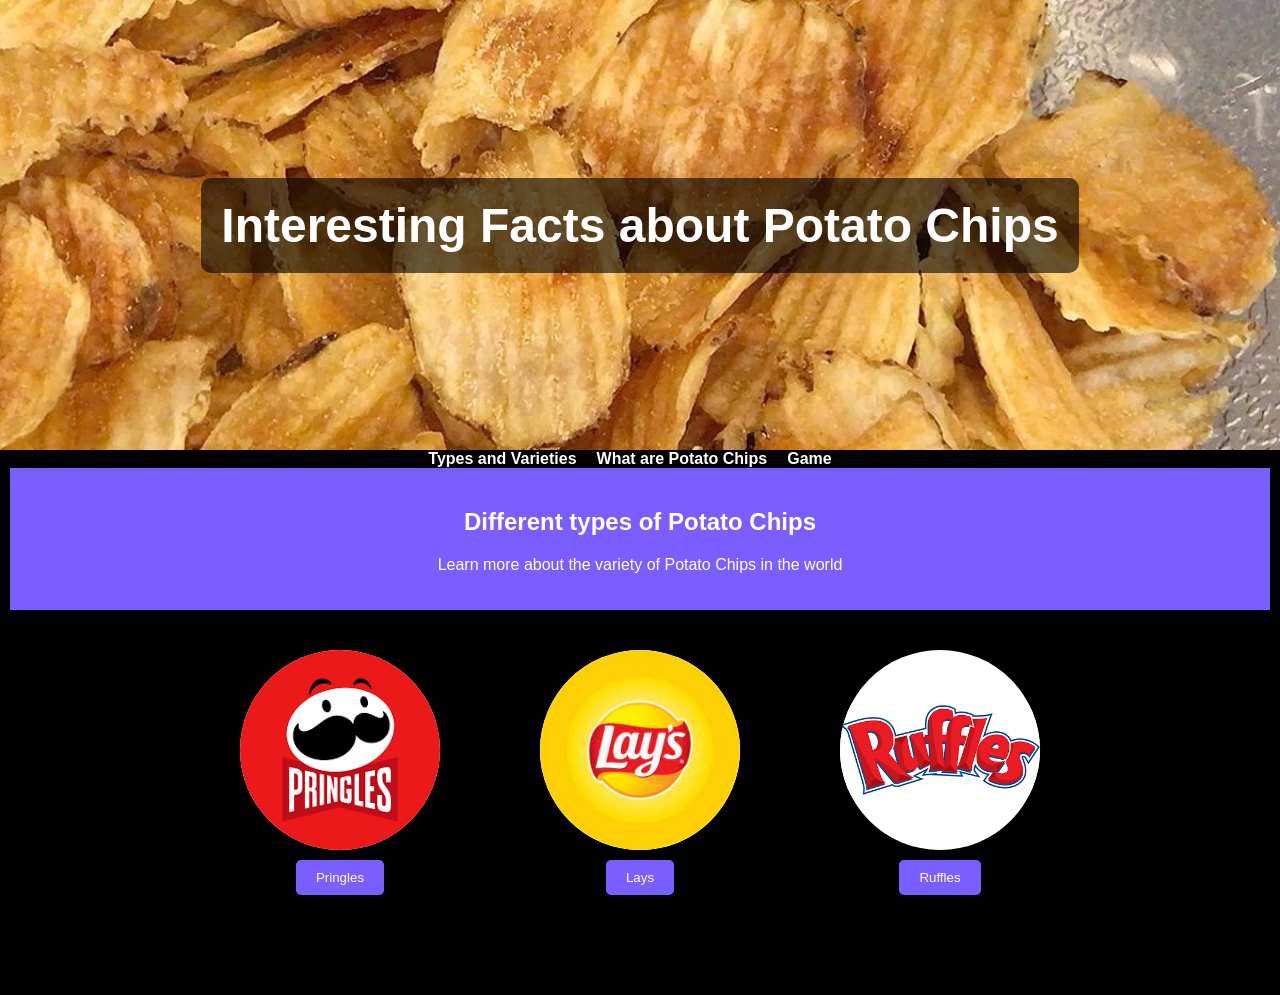
==== webdeva2/index.html @ 2aeee4ae "folder" ====
<!DOCTYPE html>
<html lang="en">

<head>
    <meta charset="UTF-8">
    <meta name="viewport" content="width=device-width, initial-scale=1.0">
    <title>Potato Chips Website</title>
    <link rel="stylesheet" href="style.css">
    <script src="script.js" defer></script>
</head>

<body>
    <header>
        <div class="header-content">
            <h1>Interesting Facts about Potato Chips</h1>
        </div>
    </header>
    <nav>
        <ul>
            <li><a href="#" id="types-link">Types and Varieties</a></li>
            <li><a href="#" id="what-link">What are Potato Chips</a></li>
            <li><a href="#" id="game-link">Game</a></li>
        </ul>
    </nav>
    <div id="main-container">
        <main id="types" class="main-section">
            <section class="intro">
                <h2>Different types of Potato Chips</h2>
                <p>Learn more about the variety of Potato Chips in the world</p>
            </section>
            <section class="image-circles">
                <div class="circle-container" id="pringles-container">
                    <div class="circle-content">
                        <img src="img/pringle.jpg" alt="Pringles" class="circle-image">
                    </div>
                    <button id="pringles-button">Pringles</button>
                </div>
                <div class="circle-container" id="lays-container">
                    <div class="circle-content">
                        <img src="img/lays.jpg" alt="Lays" class="circle-image">
                    </div>
                    <button id="lays-button">Lays</button>
                </div>
                <div class="circle-container" id="ruffles-container">
                    <div class="circle-content">
                        <img src="img/ruffles.jpg" alt="Ruffles" class="circle-image">
                    </div>
                    <button id="ruffles-button">Ruffles</button>
                </div>
            </section>
        </main>
        <main id="what" class="main-section">
            <section class="intro">
                <h2>What are Potato Chips?</h2>
                <p>Potato chips are thin slices of potato that have been deep fried or baked until crunchy. They are
                    commonly served as a snack, side dish, or appetizer.</p>
            </section>

            <section class="flip-container" id="flip-container-1">
                <div class="flipper">
                    <div class="front">
                        <h2>Nutrition Facts</h2>
                    </div>
                    <div class="back">
                        <p>Most traditional snack chips provide between 150 and 200 calories per serving. A single
                            serving of regular potato chips provides 160 calories, 10 grams of fat, 15 grams of
                            carbohydrate, and 2 grams of protein.</p>
                    </div>
                </div>
            </section>

            <section class="flip-container" id="flip-container-2">
                <div class="flipper">
                    <div class="front">
                        <h2>History</h2>
                    </div>
                    <div class="back">
                        <p>The earliest known recipe for something similar to today's potato chips is in William
                            Kitchiner's book The Cook's Oracle published in 1817, which was a bestseller in the United
                            Kingdom and the United States.</p>
                    </div>
                </div>
            </section>
            <section id="calculator-section">
                <h2>Calculate Nutrition</h2>
                <form id="nutrition-form" action="#" onsubmit="return false">
                    <label for="chip-type">Choose a type of chip:</label>
                    <select id="chip-type" name="chip-type">
                        <option value="pringles">Pringles</option>
                        <option value="lays">Lays</option>
                        <option value="ruffles">Ruffles</option>
                    </select>
                    <label for="chip-amount">Enter amount in grams:</label>
                    <input name="chip-amount" id="chip-amount" value="0" type="number" min="0" step="1">
                    <button type="submit">Calculate</button>
                </form>
                <div id="nutrition-result"></div>
            </section>
        </main>
        <main id="history" class="main-section">
            <section class="intro">
                <h2>Game Section</h2>
            </section>
            <section class="content-section">
                <h2>Details</h2>
                <p>The evolution and popularity of potato chips over time are remarkable.</p>
            </section>
            <section id="gameSection">
                <h2>Pringles Stacker Game</h2>
                <div id="gameContainer">
                    <canvas id="gameCanvas"></canvas>
                    <div id="score">Score: 0</div>
                </div>
            </section>
        </main>
        <div id="content-container" style="display:none;">
            <div class="content-image">
                <img id="content-image" src="" alt="Pringles Image">
            </div>
            <div id="pringles" class="content-section">
                <h2>Pringles</h2>
                <p>Pringles is an American brand of stackable potato-based chips invented by Procter & Gamble (P&G) in
                    1968 and marketed as "Pringle's Newfangled Potato Chips". It is technically considered an extruded
                    snack because of the manufacturing process. The brand was sold in 2012 to Kellogg's.</p>
                <p>As of 2011, Pringles were sold in more than 140 countries. In 2012, Pringles were the fourth most
                    popular snack brand after Lay's, Doritos, and Cheetos (all manufactured by Frito-Lay), with 2.2%
                    market share globally.</p>
                <div class="video-container">
                    <iframe src="https://www.youtube.com/embed/UE9mnBDke1U" frameborder="0"
                        allow="accelerometer; autoplay; clipboard-write; encrypted-media; gyroscope; picture-in-picture"
                        allowfullscreen></iframe>
                </div>
                <p>For more information, visit the <a href="https://www.pringles.com/en-us/home.html"
                        target="_blank">official Pringles website</a>.</p>
            </div>
            <div id="lays" class="content-section">
                <h2>Lays</h2>
                <p>Lays is one of the oldest potato chip brands, known for their classic, crispy taste and a variety of
                    flavors.</p>
                <p>Every bag of Lay's Potato Chips in the US is made from their very own chip-perfecting potatoes grown
                    on over 100 farms across the US and a handful in Canada.</p>
                <p>Lays uses real potatoes, high-quality oils, and a touch of salt to create their deliciously crunchy
                    chips. They are committed to using the best ingredients to ensure a satisfying snacking experience.
                </p>
                <div class="video-container">
                    <iframe src="https://www.youtube.com/embed/qWTFkgnTYkE" frameborder="0"
                        allow="accelerometer; autoplay; clipboard-write; encrypted-media; gyroscope; picture-in-picture"
                        allowfullscreen></iframe>
                </div>
                <p>For more information, visit the <a href="https://www.lays.com" target="_blank">official Lays
                        website</a>.</p>
            </div>
            <div id="ruffles" class="content-section">
                <h2>Ruffles</h2>
                <p>Ruffles is a brand of ridged potato chips known for their thick texture and strong flavor.</p>
                <p>It is an American brand of crinkle-cut potato chips. The Frito Company acquired the rights to Ruffles
                    brand potato chips in 1958 from its creator, Bernhardt Stahmer, who had adopted the trademark on May
                    11th, 1948.</p>
                <p>Ruffles are produced in a variety of flavors and presentations in addition to traditional potato chip
                    flavors, although some of these variants are produced exclusively for regional markets. Existing
                    varieties include: sour cream & onion, cheddar & sour cream, cheese, barbecue, salt & vinegar, cream
                    cheese, and hot wings.</p>
                <div class="video-container">
                    <iframe src="https://youtube.com/embed/0iFi6UPbIdY" frameborder="0"
                        allow="accelerometer; autoplay; clipboard-write; encrypted-media; gyroscope; picture-in-picture"
                        allowfullscreen></iframe>
                </div>
                <p>For more information, visit the <a href="https://www.ruffles.com" target="_blank">official Ruffles
                        website</a>.</p>
            </div>
        </div>
    </div>
    <button id="back-button" style="display:none;">Back</button>
</body>

</html>
---- webdeva2/style.css ----
body {
    margin: 0;
    font-family: Arial, sans-serif;
    background-color: #000000; /* Set the entire page background to black */
    color: white; /* Ensure the text color is readable on a black background */
    overflow-x: hidden; /* Prevent horizontal overflow */
}

/* Game container styling */
#gameContainer {
    position: relative;
    width: 90%;
    max-width: 400px;
    height: 90vh;
    max-height: 600px;
    border: 2px solid #000;
    background-color: #3b3838;
    display: flex;
    flex-direction: column;
    align-items: center;
    justify-content: center;
    margin: 0 auto;
}

#gameCanvas {
    width: 100%;
    height: calc(100% - 50px);
    background-color: #3b3838;
}

#score {
    font-size: 24px;
    color: #fff;
    margin: 10px 0;
    text-align: center;
}

header {
    text-align: center;
    background-image: url('img/Background.jpg'); /* High-resolution image */
    background-size: cover;
    background-position: center;
    height: 50vh; /* Adjusted viewport height */
    display: flex;
    justify-content: center;
    align-items: center;
    color: white;
    position: relative;
}

.header-content {
    padding: 20px;
    background-color: rgba(0, 0, 0, 0.6); /* Semi-transparent background */
    border-radius: 10px;
}

header h1 {
    margin: 0;
    font-size: 3em;
}

nav ul {
    list-style: none;
    padding: 0;
    display: flex;
    justify-content: center;
    background-color: black;
    margin: 0;
    flex-wrap: wrap; /* Ensure items wrap on smaller screens */
}

nav ul li {
    display: inline;
    margin-right: 20px;
}

nav ul li a {
    text-decoration: none;
    color: white;
    font-weight: bold;
}

#main-container {
    padding-bottom: 20px; /* Add padding at the bottom to ensure the full content box is visible */
}

.main-section {
    display: none; /* Hide all main sections by default */
    padding: 0 10px; /* Add padding to prevent overflow */
    box-sizing: border-box; /* Include padding and border in the element's total width and height */
}

.intro {
    background-color: #7b5eff; /* Updated color */
    color: white;
    padding: 20px;
    text-align: center;
}

.image-circles {
    display: flex;
    justify-content: center; /* Center the content horizontally */
    padding: 40px 0;
    flex-wrap: wrap; /* Allow items to wrap on smaller screens */
    width: 100%; /* Ensure it takes full width of the parent container */
    max-width: 1200px; /* Ensure it doesn't exceed 1200px */
    margin: 0 auto; /* Center the container */
}

.circle-container {
    display: flex;
    flex-direction: column;
    align-items: center;
    width: 300px; /* Set a fixed width for consistent layout */
    margin-bottom: 20px; /* Add space at the bottom for wrap layout */
}

.circle-content {
    width: 200px;
    height: 200px;
    background-color: white;
    border-radius: 50%;
    display: flex;
    justify-content: center;
    align-items: center;
    box-shadow: 0 0 10px rgba(0, 0, 0, 0.1);
    overflow: hidden;
    margin-bottom: 10px; /* Add space between circle and button */
    opacity: 1;
    transition: opacity 0.5s ease-in-out;
}

.circle-content.show {
    opacity: 1;
}

.circle-content.hide {
    opacity: 0;
}

.circle-content img {
    width: 100%;
    height: auto;
}

.circle-container button {
    padding: 10px 20px;
    border: none;
    background-color: #7b5eff; /* Updated color */
    color: white;
    border-radius: 5px;
    cursor: pointer;
    margin-bottom: 20px; /* Add margin to the bottom of the button */
}

.circle-container button:hover {
    background-color: #5645bf;
}

#content-container {
    display: none;
    text-align: center;
}

#content-image {
    max-width: 200px;
    margin: 0 auto 20px;
    border-radius: 50%;
    opacity: 0;
    transition: opacity 0.5s ease-in-out;
}

#content-image.show {
    opacity: 1;
}

#content-image.hide {
    opacity: 0;
}

.content-section, .new-content-section {
    margin-top: 20px; /* Add margin to separate content from button */
    margin-bottom: 20px; 
    padding: 20px; /* Adjust padding */
    background-color: rgb(0, 0, 0); /* Black background for content sections */
    color: rgb(255, 255, 255); /* Ensure the text color is readable on a black background */
    border-radius: 10px;
    box-shadow: 0 0 10px rgba(0, 0, 0, 0.1);
    display: none; /* Hide all sections by default */
    width: 100%; /* Make it flexible */
    max-width: 1200px; /* Set a maximum width */
    opacity: 0; /* Initial opacity for transition */
    transition: opacity 0.5s ease-in-out; /* Transition effect */
    margin: 0 auto; /* Center the content */
    text-align: center; /* Align text to the center */
    box-sizing: border-box; /* Ensure padding and border are included in the width */
    border: 3px solid white; /* Add a white border */
}

.content-section.show, .new-content-section.show {
    display: block;
    opacity: 1;
}

.content-section.hide, .new-content-section.hide {
    opacity: 0;
}

#back-button {
    position: fixed;
    bottom: 20px;
    left: 20px;
    padding: 10px 20px;
    background-color: #7b5eff;
    color: white;
    border: none;
    border-radius: 5px;
    cursor: pointer;
    display: none; /* Initially hidden */
}

#back-button:hover {
    background-color: #5645bf;
}

/*Video Related*/

.video-container {
    position: relative;
    padding-bottom: 56.25%; /* 16:9 aspect ratio */
    height: 0;
    overflow: hidden;
    max-width: 80%; /* Adjust the max-width to make the video slightly smaller */
    margin: 0 auto; /* Center the video */
    background: #000;
    border-radius: 10px;
    box-shadow: 0 0 10px rgba(0, 0, 0, 0.1); /* Optional: Add a box shadow for better visual effect */
}

.video-container iframe {
    position: absolute;
    top: 0;
    left: 0;
    width: 100%;
    height: 100%;
    border: 0;
}

.flip-container {
    perspective: 1000px;
    width: 100%;
    max-width: 1200px;
    margin: 20px auto; /* Add margin between flip containers */
    display: flex;
    justify-content: center;
    align-items: center;
}

.flipper {
    position: relative;
    width: 100%;
    max-width: 600px;
    height: 200px;
    text-align: center;
    transition: transform 0.6s;
    transform-style: preserve-3d;
    box-shadow: 0 4px 8px rgba(0, 0, 0, 0.1);
    cursor: pointer;
}

.flipper .front, .flipper .back {
    position: absolute;
    width: 100%;
    height: 100%;
    backface-visibility: hidden;
    border-radius: 10px;
    border: 3px solid white;
    box-sizing: border-box;
}

.flipper .front {
    background-color: rgb(0, 0, 0);
    color: rgb(255, 255, 255);
    padding: 20px;
}

.flipper .back {
    background-color: rgb(0, 0, 0);
    color: rgb(255, 255, 255);
    padding: 20px;
    transform: rotateY(180deg);
}

.flip-container.flip .flipper {
    transform: rotateY(180deg);
}

@keyframes slideInFromLeft {
    from {
        transform: translateX(-100%);
        opacity: 0;
    }
    to {
        transform: translateX(0);
        opacity: 1;
    }
}

.slide-in-left {
    animation: slideInFromLeft 1s ease-out;
}


#calculator-section {
    display: block;
    text-align: center;
    padding: 20px;
    background-color: rgb(0, 0, 0);
    color: white;
    border-radius: 10px;
    box-shadow: 0 0 10px rgba(0, 0, 0, 0.1);
    margin-top: 20px;
    max-width: 600px;
    margin-left: auto;
    margin-right: auto;
}

#nutrition-form {
    display: flex;
    flex-direction: column;
    align-items: center;
}

#nutrition-form label, #nutrition-form input, #nutrition-form select, #nutrition-form button {
    margin: 10px 0;
    width: 100%;
    max-width: 400px;
}

#nutrition-result {
    margin-top: 20px;
    padding: 10px;
    background-color: rgba(0, 0, 0, 0.7);
    border-radius: 10px;
}


/* Responsive design for Tablet and Mobile */
@media (max-width: 800px) {
    nav ul {
        flex-direction: column;
        align-items: center;
    }

    nav ul li {
        margin-bottom: 10px;
        margin-right: 0; /* Remove right margin */
    }

    header {
        height: 40vh; /* Adjust header height for smaller screens */
    }

    .header-content {
        padding: 10px;
    }

    header h1 {
        font-size: 2em;
    }

    .image-circles {
        flex-direction: column;
    }

    .circle-container {
        width: 80%; /* Adjust width for smaller screens */
    }

    .content-section, .new-content-section {
        width: 90%; /* Adjust width for smaller screens */
        max-width: none; /* Remove max width */
        margin-left: auto; /* Remove left margin adjustment for mobile */
    }

    .main-section {
        padding: 0 5px; /* Add padding to prevent overflow */
    }
}

#calculator-section {
    display: block !important; /* Ensure the calculator section is always displayed */
}

#calculator-section {
    display: block;
    text-align: center;
    padding: 20px;
    background-color: rgb(0, 0, 0);
    color: white;
    border-radius: 10px;
    box-shadow: 0 0 10px rgba(0, 0, 0, 0.1);
    margin-top: 20px;
    max-width: 600px;
    margin-left: auto;
    margin-right: auto;
}

#nutrition-form {
    display: flex;
    flex-direction: column;
    align-items: center;
}

#nutrition-form label, #nutrition-form input, #nutrition-form select, #nutrition-form button {
    margin: 10px 0;
    width: 100%;
    max-width: 400px;
}

#nutrition-result {
    margin-top: 20px;
    padding: 10px;
    background-color: rgba(0, 0, 0, 0.7);
    border-radius: 10px;
}
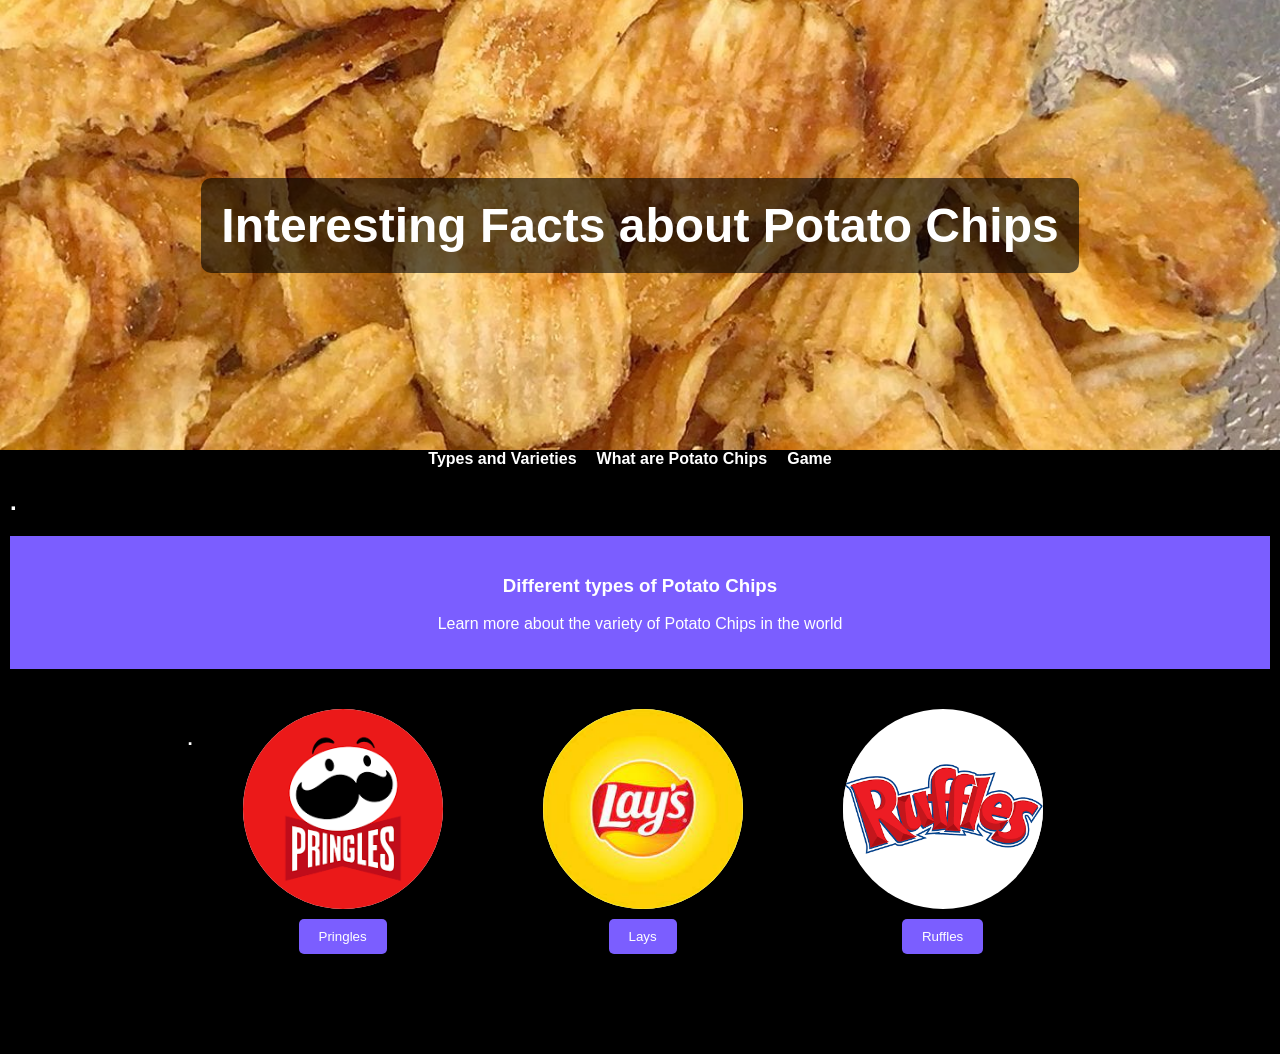
==== commit 474e98dd: "awd" ====
--- a/webdeva2/index.html
+++ b/webdeva2/index.html
@@ -19,16 +19,18 @@
         <ul>
             <li><a href="#" id="types-link">Types and Varieties</a></li>
             <li><a href="#" id="what-link">What are Potato Chips</a></li>
-            <li><a href="#" id="game-link">Game</a></li>
+            <li><a href="#" id="history-link">Game</a></li>
         </ul>
     </nav>
     <div id="main-container">
-        <main id="types" class="main-section">
+        <section id="types" class="main-section">
+            <h2>.</h2>
             <section class="intro">
-                <h2>Different types of Potato Chips</h2>
+                <h3>Different types of Potato Chips</h3>
                 <p>Learn more about the variety of Potato Chips in the world</p>
             </section>
             <section class="image-circles">
+                <h3>.</h3>
                 <div class="circle-container" id="pringles-container">
                     <div class="circle-content">
                         <img src="img/pringle.jpg" alt="Pringles" class="circle-image">
@@ -48,23 +50,21 @@
                     <button id="ruffles-button">Ruffles</button>
                 </div>
             </section>
-        </main>
-        <main id="what" class="main-section">
+        </section>
+        <section id="what" class="main-section">
+            <h2>What are Potato Chips?</h2>
             <section class="intro">
-                <h2>What are Potato Chips?</h2>
-                <p>Potato chips are thin slices of potato that have been deep fried or baked until crunchy. They are
-                    commonly served as a snack, side dish, or appetizer.</p>
+                <h3>Definition</h3>
+                <p>Potato chips are thin slices of potato that have been deep fried or baked until crunchy. They are commonly served as a snack, side dish, or appetizer.</p>
             </section>
 
             <section class="flip-container" id="flip-container-1">
                 <div class="flipper">
                     <div class="front">
-                        <h2>Nutrition Facts</h2>
+                        <h3>Nutrition Facts</h3>
                     </div>
                     <div class="back">
-                        <p>Most traditional snack chips provide between 150 and 200 calories per serving. A single
-                            serving of regular potato chips provides 160 calories, 10 grams of fat, 15 grams of
-                            carbohydrate, and 2 grams of protein.</p>
+                        <p>Most traditional snack chips provide between 150 and 200 calories per serving. A single serving of regular potato chips provides 160 calories, 10 grams of fat, 15 grams of carbohydrate, and 2 grams of protein.</p>
                     </div>
                 </div>
             </section>
@@ -72,17 +72,15 @@
             <section class="flip-container" id="flip-container-2">
                 <div class="flipper">
                     <div class="front">
-                        <h2>History</h2>
+                        <h3>History</h3>
                     </div>
                     <div class="back">
-                        <p>The earliest known recipe for something similar to today's potato chips is in William
-                            Kitchiner's book The Cook's Oracle published in 1817, which was a bestseller in the United
-                            Kingdom and the United States.</p>
+                        <p>The earliest known recipe for something similar to today's potato chips is in William Kitchiner's book The Cook's Oracle published in 1817, which was a bestseller in the United Kingdom and the United States.</p>
                     </div>
                 </div>
             </section>
             <section id="calculator-section">
-                <h2>Calculate Nutrition</h2>
+                <h3>Calculate Nutrition</h3>
                 <form id="nutrition-form" action="#" onsubmit="return false">
                     <label for="chip-type">Choose a type of chip:</label>
                     <select id="chip-type" name="chip-type">
@@ -96,81 +94,53 @@
                 </form>
                 <div id="nutrition-result"></div>
             </section>
-        </main>
-        <main id="history" class="main-section">
+        </section>
+        <section id="history" class="main-section">
+            <h2>Game Section</h2>
             <section class="intro">
-                <h2>Game Section</h2>
-            </section>
-            <section class="content-section">
-                <h2>Details</h2>
-                <p>The evolution and popularity of potato chips over time are remarkable.</p>
+                <h3>Game Introduction</h3>
             </section>
             <section id="gameSection">
-                <h2>Pringles Stacker Game</h2>
+                <h3>Pringles Stacker Game</h3>
                 <div id="gameContainer">
                     <canvas id="gameCanvas"></canvas>
                     <div id="score">Score: 0</div>
                 </div>
             </section>
-        </main>
+        </section>
         <div id="content-container" style="display:none;">
-            <div class="content-image">
-                <img id="content-image" src="" alt="Pringles Image">
-            </div>
             <div id="pringles" class="content-section">
                 <h2>Pringles</h2>
-                <p>Pringles is an American brand of stackable potato-based chips invented by Procter & Gamble (P&G) in
-                    1968 and marketed as "Pringle's Newfangled Potato Chips". It is technically considered an extruded
-                    snack because of the manufacturing process. The brand was sold in 2012 to Kellogg's.</p>
-                <p>As of 2011, Pringles were sold in more than 140 countries. In 2012, Pringles were the fourth most
-                    popular snack brand after Lay's, Doritos, and Cheetos (all manufactured by Frito-Lay), with 2.2%
-                    market share globally.</p>
+                <p>Pringles is an American brand of stackable potato-based chips invented by Procter & Gamble (P&G) in 1968 and marketed as "Pringle's Newfangled Potato Chips". It is technically considered an extruded snack because of the manufacturing process. The brand was sold in 2012 to Kellogg's.</p>
+                <p>As of 2011, Pringles were sold in more than 140 countries. In 2012, Pringles were the fourth most popular snack brand after Lay's, Doritos, and Cheetos (all manufactured by Frito-Lay), with 2.2% market share globally.</p>
                 <div class="video-container">
-                    <iframe src="https://www.youtube.com/embed/UE9mnBDke1U" frameborder="0"
-                        allow="accelerometer; autoplay; clipboard-write; encrypted-media; gyroscope; picture-in-picture"
-                        allowfullscreen></iframe>
+                    <iframe src="https://www.youtube.com/embed/UE9mnBDke1U" allow="accelerometer; autoplay; clipboard-write; encrypted-media; gyroscope; picture-in-picture" allowfullscreen></iframe>
                 </div>
-                <p>For more information, visit the <a href="https://www.pringles.com/en-us/home.html"
-                        target="_blank">official Pringles website</a>.</p>
+                <p>For more information, visit the <a href="https://www.pringles.com/en-us/home.html" target="_blank">official Pringles website</a>.</p>
             </div>
             <div id="lays" class="content-section">
                 <h2>Lays</h2>
-                <p>Lays is one of the oldest potato chip brands, known for their classic, crispy taste and a variety of
-                    flavors.</p>
-                <p>Every bag of Lay's Potato Chips in the US is made from their very own chip-perfecting potatoes grown
-                    on over 100 farms across the US and a handful in Canada.</p>
-                <p>Lays uses real potatoes, high-quality oils, and a touch of salt to create their deliciously crunchy
-                    chips. They are committed to using the best ingredients to ensure a satisfying snacking experience.
-                </p>
+                <p>Lays is one of the oldest potato chip brands, known for their classic, crispy taste and a variety of flavors.</p>
+                <p>Every bag of Lay's Potato Chips in the US is made from their very own chip-perfecting potatoes grown on over 100 farms across the US and a handful in Canada.</p>
+                <p>Lays uses real potatoes, high-quality oils, and a touch of salt to create their deliciously crunchy chips. They are committed to using the best ingredients to ensure a satisfying snacking experience.</p>
                 <div class="video-container">
-                    <iframe src="https://www.youtube.com/embed/qWTFkgnTYkE" frameborder="0"
-                        allow="accelerometer; autoplay; clipboard-write; encrypted-media; gyroscope; picture-in-picture"
-                        allowfullscreen></iframe>
+                    <iframe src="https://www.youtube.com/embed/qWTFkgnTYkE" allow="accelerometer; autoplay; clipboard-write; encrypted-media; gyroscope; picture-in-picture" allowfullscreen></iframe>
                 </div>
-                <p>For more information, visit the <a href="https://www.lays.com" target="_blank">official Lays
-                        website</a>.</p>
+                <p>For more information, visit the <a href="https://www.lays.com" target="_blank">official Lays website</a>.</p>
             </div>
             <div id="ruffles" class="content-section">
                 <h2>Ruffles</h2>
                 <p>Ruffles is a brand of ridged potato chips known for their thick texture and strong flavor.</p>
-                <p>It is an American brand of crinkle-cut potato chips. The Frito Company acquired the rights to Ruffles
-                    brand potato chips in 1958 from its creator, Bernhardt Stahmer, who had adopted the trademark on May
-                    11th, 1948.</p>
-                <p>Ruffles are produced in a variety of flavors and presentations in addition to traditional potato chip
-                    flavors, although some of these variants are produced exclusively for regional markets. Existing
-                    varieties include: sour cream & onion, cheddar & sour cream, cheese, barbecue, salt & vinegar, cream
-                    cheese, and hot wings.</p>
+                <p>It is an American brand of crinkle-cut potato chips. The Frito Company acquired the rights to Ruffles brand potato chips in 1958 from its creator, Bernhardt Stahmer, who had adopted the trademark on May 11th, 1948.</p>
+                <p>Ruffles are produced in a variety of flavors and presentations in addition to traditional potato chip flavors, although some of these variants are produced exclusively for regional markets. Existing varieties include: sour cream & onion, cheddar & sour cream, cheese, barbecue, salt & vinegar, cream cheese, and hot wings.</p>
                 <div class="video-container">
-                    <iframe src="https://youtube.com/embed/0iFi6UPbIdY" frameborder="0"
-                        allow="accelerometer; autoplay; clipboard-write; encrypted-media; gyroscope; picture-in-picture"
-                        allowfullscreen></iframe>
+                    <iframe src="https://youtube.com/embed/0iFi6UPbIdY" allow="accelerometer; autoplay; clipboard-write; encrypted-media; gyroscope; picture-in-picture" allowfullscreen></iframe>
                 </div>
-                <p>For more information, visit the <a href="https://www.ruffles.com" target="_blank">official Ruffles
-                        website</a>.</p>
+                <p>For more information, visit the <a href="https://www.ruffles.com" target="_blank">official Ruffles website</a>.</p>
             </div>
         </div>
     </div>
     <button id="back-button" style="display:none;">Back</button>
 </body>
 
-</html>+</html>
--- a/webdeva2/style.css
+++ b/webdeva2/style.css
@@ -188,13 +188,13 @@
     box-shadow: 0 0 10px rgba(0, 0, 0, 0.1);
     display: none; /* Hide all sections by default */
     width: 100%; /* Make it flexible */
-    max-width: 1200px; /* Set a maximum width */
-    opacity: 0; /* Initial opacity for transition */
-    transition: opacity 0.5s ease-in-out; /* Transition effect */
-    margin: 0 auto; /* Center the content */
-    text-align: center; /* Align text to the center */
-    box-sizing: border-box; /* Ensure padding and border are included in the width */
-    border: 3px solid white; /* Add a white border */
+    max-width: 1200px; 
+    opacity: 0; 
+    transition: opacity 0.5s ease-in-out; 
+    margin: 0 auto; 
+    text-align: center; 
+    box-sizing: border-box; 
+    border: 3px solid white; 
 }
 
 .content-section.show, .new-content-section.show {
@@ -230,11 +230,11 @@
     padding-bottom: 56.25%; /* 16:9 aspect ratio */
     height: 0;
     overflow: hidden;
-    max-width: 80%; /* Adjust the max-width to make the video slightly smaller */
-    margin: 0 auto; /* Center the video */
+    max-width: 80%; 
+    margin: 0 auto; 
     background: #000;
     border-radius: 10px;
-    box-shadow: 0 0 10px rgba(0, 0, 0, 0.1); /* Optional: Add a box shadow for better visual effect */
+    box-shadow: 0 0 10px rgba(0, 0, 0, 0.1); 
 }
 
 .video-container iframe {
@@ -250,7 +250,7 @@
     perspective: 1000px;
     width: 100%;
     max-width: 1200px;
-    margin: 20px auto; /* Add margin between flip containers */
+    margin: 20px auto; /* margin between flip containers */
     display: flex;
     justify-content: center;
     align-items: center;
@@ -354,11 +354,11 @@
 
     nav ul li {
         margin-bottom: 10px;
-        margin-right: 0; /* Remove right margin */
+        margin-right: 0; 
     }
 
     header {
-        height: 40vh; /* Adjust header height for smaller screens */
+        height: 40vh; 
     }
 
     .header-content {
@@ -374,53 +374,16 @@
     }
 
     .circle-container {
-        width: 80%; /* Adjust width for smaller screens */
+        width: 80%; 
     }
 
     .content-section, .new-content-section {
-        width: 90%; /* Adjust width for smaller screens */
-        max-width: none; /* Remove max width */
-        margin-left: auto; /* Remove left margin adjustment for mobile */
+        width: 90%; 
+        max-width: none; 
+        margin-left: auto; 
     }
 
     .main-section {
-        padding: 0 5px; /* Add padding to prevent overflow */
-    }
-}
-
-#calculator-section {
-    display: block !important; /* Ensure the calculator section is always displayed */
-}
-
-#calculator-section {
-    display: block;
-    text-align: center;
-    padding: 20px;
-    background-color: rgb(0, 0, 0);
-    color: white;
-    border-radius: 10px;
-    box-shadow: 0 0 10px rgba(0, 0, 0, 0.1);
-    margin-top: 20px;
-    max-width: 600px;
-    margin-left: auto;
-    margin-right: auto;
-}
-
-#nutrition-form {
-    display: flex;
-    flex-direction: column;
-    align-items: center;
-}
-
-#nutrition-form label, #nutrition-form input, #nutrition-form select, #nutrition-form button {
-    margin: 10px 0;
-    width: 100%;
-    max-width: 400px;
-}
-
-#nutrition-result {
-    margin-top: 20px;
-    padding: 10px;
-    background-color: rgba(0, 0, 0, 0.7);
-    border-radius: 10px;
-}
+        padding: 0 5px; 
+    }
+}
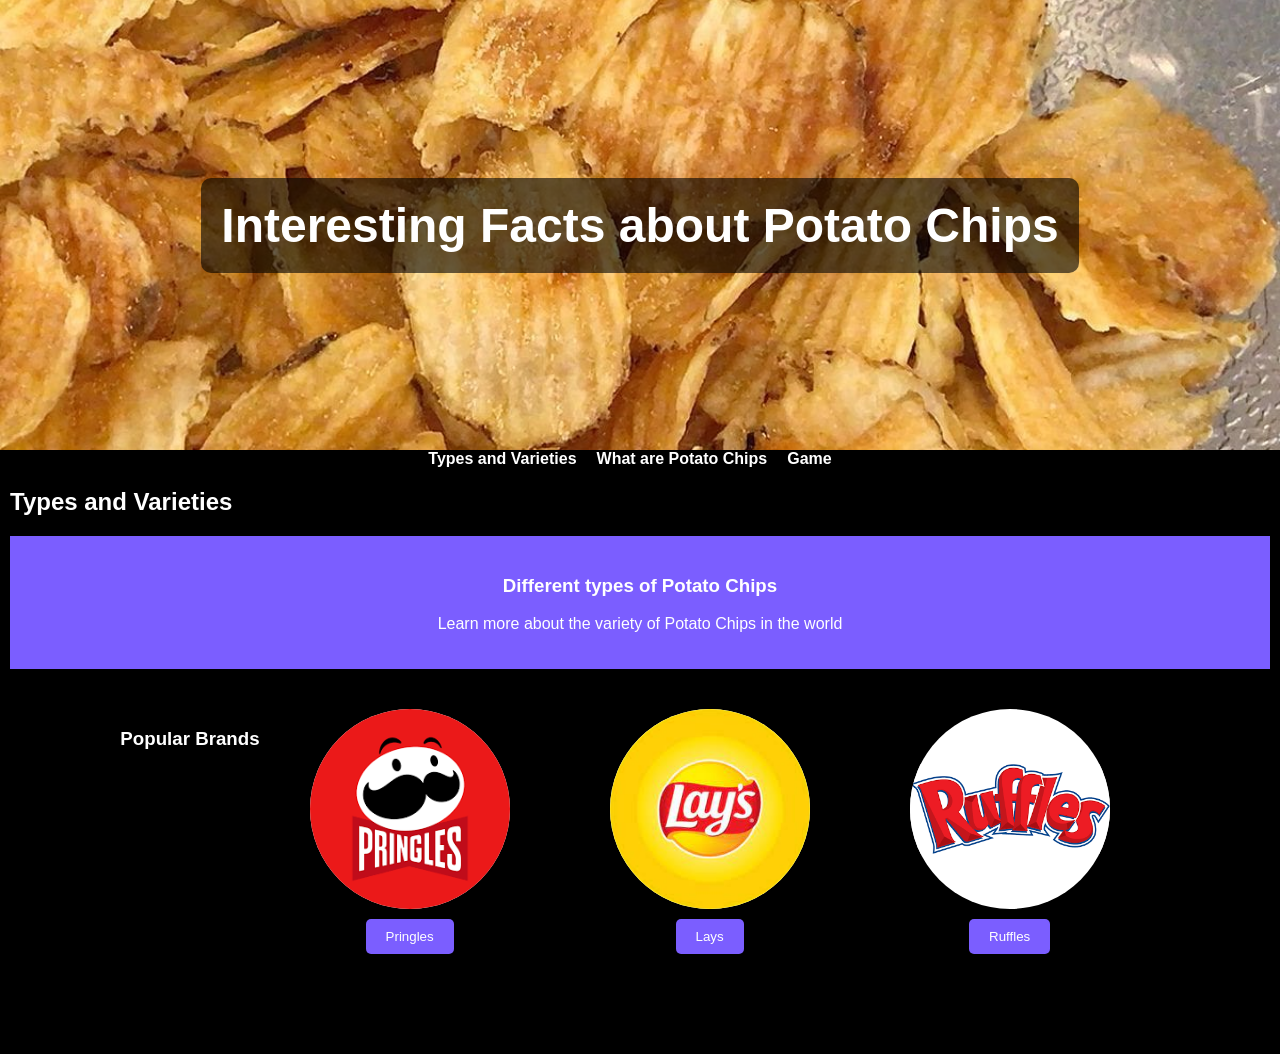
==== commit fcc883c9: "completed transfer" ====
--- a/webdeva2/index.html
+++ b/webdeva2/index.html
@@ -1,6 +1,5 @@
 <!DOCTYPE html>
 <html lang="en">
-
 <head>
     <meta charset="UTF-8">
     <meta name="viewport" content="width=device-width, initial-scale=1.0">
@@ -8,7 +7,6 @@
     <link rel="stylesheet" href="style.css">
     <script src="script.js" defer></script>
 </head>
-
 <body>
     <header>
         <div class="header-content">
@@ -24,13 +22,13 @@
     </nav>
     <div id="main-container">
         <section id="types" class="main-section">
-            <h2>.</h2>
+            <h2>Types and Varieties</h2>
             <section class="intro">
                 <h3>Different types of Potato Chips</h3>
                 <p>Learn more about the variety of Potato Chips in the world</p>
             </section>
             <section class="image-circles">
-                <h3>.</h3>
+                <h3>Popular Brands</h3>
                 <div class="circle-container" id="pringles-container">
                     <div class="circle-content">
                         <img src="img/pringle.jpg" alt="Pringles" class="circle-image">
@@ -57,7 +55,6 @@
                 <h3>Definition</h3>
                 <p>Potato chips are thin slices of potato that have been deep fried or baked until crunchy. They are commonly served as a snack, side dish, or appetizer.</p>
             </section>
-
             <section class="flip-container" id="flip-container-1">
                 <div class="flipper">
                     <div class="front">
@@ -68,7 +65,6 @@
                     </div>
                 </div>
             </section>
-
             <section class="flip-container" id="flip-container-2">
                 <div class="flipper">
                     <div class="front">
@@ -98,10 +94,10 @@
         <section id="history" class="main-section">
             <h2>Game Section</h2>
             <section class="intro">
-                <h3>Game Introduction</h3>
+                <h3>Pringles Stacker Game</h3>
             </section>
             <section id="gameSection">
-                <h3>Pringles Stacker Game</h3>
+                <h3>Game Area</h3>
                 <div id="gameContainer">
                     <canvas id="gameCanvas"></canvas>
                     <div id="score">Score: 0</div>
@@ -142,5 +138,4 @@
     </div>
     <button id="back-button" style="display:none;">Back</button>
 </body>
-
 </html>
--- a/webdeva2/style.css
+++ b/webdeva2/style.css
@@ -188,13 +188,13 @@
     box-shadow: 0 0 10px rgba(0, 0, 0, 0.1);
     display: none; /* Hide all sections by default */
     width: 100%; /* Make it flexible */
-    max-width: 1200px; 
-    opacity: 0; 
-    transition: opacity 0.5s ease-in-out; 
-    margin: 0 auto; 
-    text-align: center; 
-    box-sizing: border-box; 
-    border: 3px solid white; 
+    max-width: 1200px; /* Set a maximum width */
+    opacity: 0; /* Initial opacity for transition */
+    transition: opacity 0.5s ease-in-out; /* Transition effect */
+    margin: 0 auto; /* Center the content */
+    text-align: center; /* Align text to the center */
+    box-sizing: border-box; /* Ensure padding and border are included in the width */
+    border: 3px solid white; /* Add a white border */
 }
 
 .content-section.show, .new-content-section.show {
@@ -230,11 +230,11 @@
     padding-bottom: 56.25%; /* 16:9 aspect ratio */
     height: 0;
     overflow: hidden;
-    max-width: 80%; 
-    margin: 0 auto; 
+    max-width: 80%; /* Adjust the max-width to make the video slightly smaller */
+    margin: 0 auto; /* Center the video */
     background: #000;
     border-radius: 10px;
-    box-shadow: 0 0 10px rgba(0, 0, 0, 0.1); 
+    box-shadow: 0 0 10px rgba(0, 0, 0, 0.1); /* Optional: Add a box shadow for better visual effect */
 }
 
 .video-container iframe {
@@ -250,7 +250,7 @@
     perspective: 1000px;
     width: 100%;
     max-width: 1200px;
-    margin: 20px auto; /* margin between flip containers */
+    margin: 20px auto; /* Add margin between flip containers */
     display: flex;
     justify-content: center;
     align-items: center;
@@ -309,7 +309,6 @@
 .slide-in-left {
     animation: slideInFromLeft 1s ease-out;
 }
-
 
 #calculator-section {
     display: block;
@@ -329,12 +328,17 @@
     display: flex;
     flex-direction: column;
     align-items: center;
-}
-
-#nutrition-form label, #nutrition-form input, #nutrition-form select, #nutrition-form button {
+    width: 100%; /* Ensure form takes the full width of the container */
+}
+
+#nutrition-form label,
+#nutrition-form input,
+#nutrition-form select,
+#nutrition-form button {
     margin: 10px 0;
-    width: 100%;
-    max-width: 400px;
+    width: 100%; /* Full width */
+    max-width: 400px; /* Maximum width */
+    box-sizing: border-box; /* Include padding and border in the element's total width and height */
 }
 
 #nutrition-result {
@@ -342,6 +346,11 @@
     padding: 10px;
     background-color: rgba(0, 0, 0, 0.7);
     border-radius: 10px;
+    width: 100%; /* Ensure result takes the full width of the container */
+    max-width: 400px; /* Maximum width */
+    color: white;
+    margin-left: auto;
+    margin-right: auto;
 }
 
 
@@ -384,6 +393,6 @@
     }
 
     .main-section {
-        padding: 0 5px; 
-    }
-}
+        padding: 0 5px; /* Add padding to prevent overflow */
+    }
+}
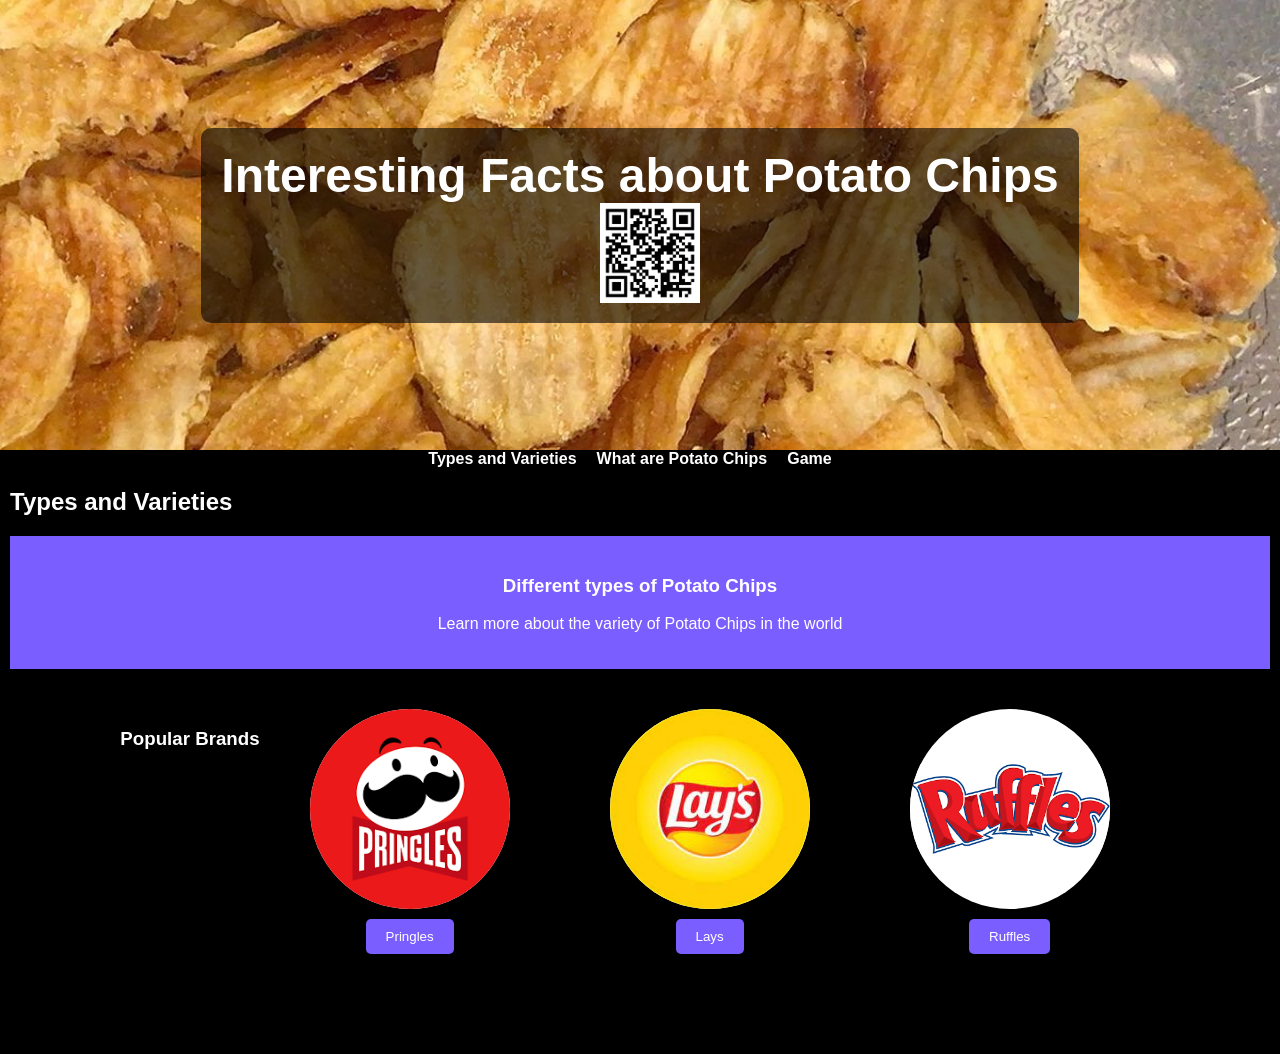
==== commit 8a19b6dc: "added qr code" ====
--- a/webdeva2/index.html
+++ b/webdeva2/index.html
@@ -11,6 +11,7 @@
     <header>
         <div class="header-content">
             <h1>Interesting Facts about Potato Chips</h1>
+            <img src="img/QRCode.jpg" alt="QR Code" class="qr-code">
         </div>
     </header>
     <nav>
--- a/webdeva2/style.css
+++ b/webdeva2/style.css
@@ -1,8 +1,8 @@
 body {
     margin: 0;
     font-family: Arial, sans-serif;
-    background-color: #000000; /* Set the entire page background to black */
-    color: white; /* Ensure the text color is readable on a black background */
+    background-color: #000000; 
+    color: white; 
     overflow-x: hidden; /* Prevent horizontal overflow */
 }
 
@@ -37,7 +37,7 @@
 
 header {
     text-align: center;
-    background-image: url('img/Background.jpg'); /* High-resolution image */
+    background-image: url('img/Background.jpg');
     background-size: cover;
     background-position: center;
     height: 50vh; /* Adjusted viewport height */
@@ -58,6 +58,15 @@
     margin: 0;
     font-size: 3em;
 }
+
+.qr-code {
+    width: 100px; /* Adjust the width as needed */
+    height: auto; /* Maintain the aspect ratio */
+    margin-left: 20px; /* Space between the heading and the QR code */
+    display: inline-block;
+    vertical-align: middle;
+}
+
 
 nav ul {
     list-style: none;
@@ -179,21 +188,21 @@
 }
 
 .content-section, .new-content-section {
-    margin-top: 20px; /* Add margin to separate content from button */
+    margin-top: 20px; 
     margin-bottom: 20px; 
-    padding: 20px; /* Adjust padding */
-    background-color: rgb(0, 0, 0); /* Black background for content sections */
-    color: rgb(255, 255, 255); /* Ensure the text color is readable on a black background */
+    padding: 20px; 
+    background-color: rgb(0, 0, 0); 
+    color: rgb(255, 255, 255); 
     border-radius: 10px;
     box-shadow: 0 0 10px rgba(0, 0, 0, 0.1);
-    display: none; /* Hide all sections by default */
-    width: 100%; /* Make it flexible */
-    max-width: 1200px; /* Set a maximum width */
-    opacity: 0; /* Initial opacity for transition */
+    display: none; 
+    width: 100%; 
+    max-width: 1200px; 
+    opacity: 0; 
     transition: opacity 0.5s ease-in-out; /* Transition effect */
     margin: 0 auto; /* Center the content */
-    text-align: center; /* Align text to the center */
-    box-sizing: border-box; /* Ensure padding and border are included in the width */
+    text-align: center; 
+    box-sizing: border-box;
     border: 3px solid white; /* Add a white border */
 }
 
